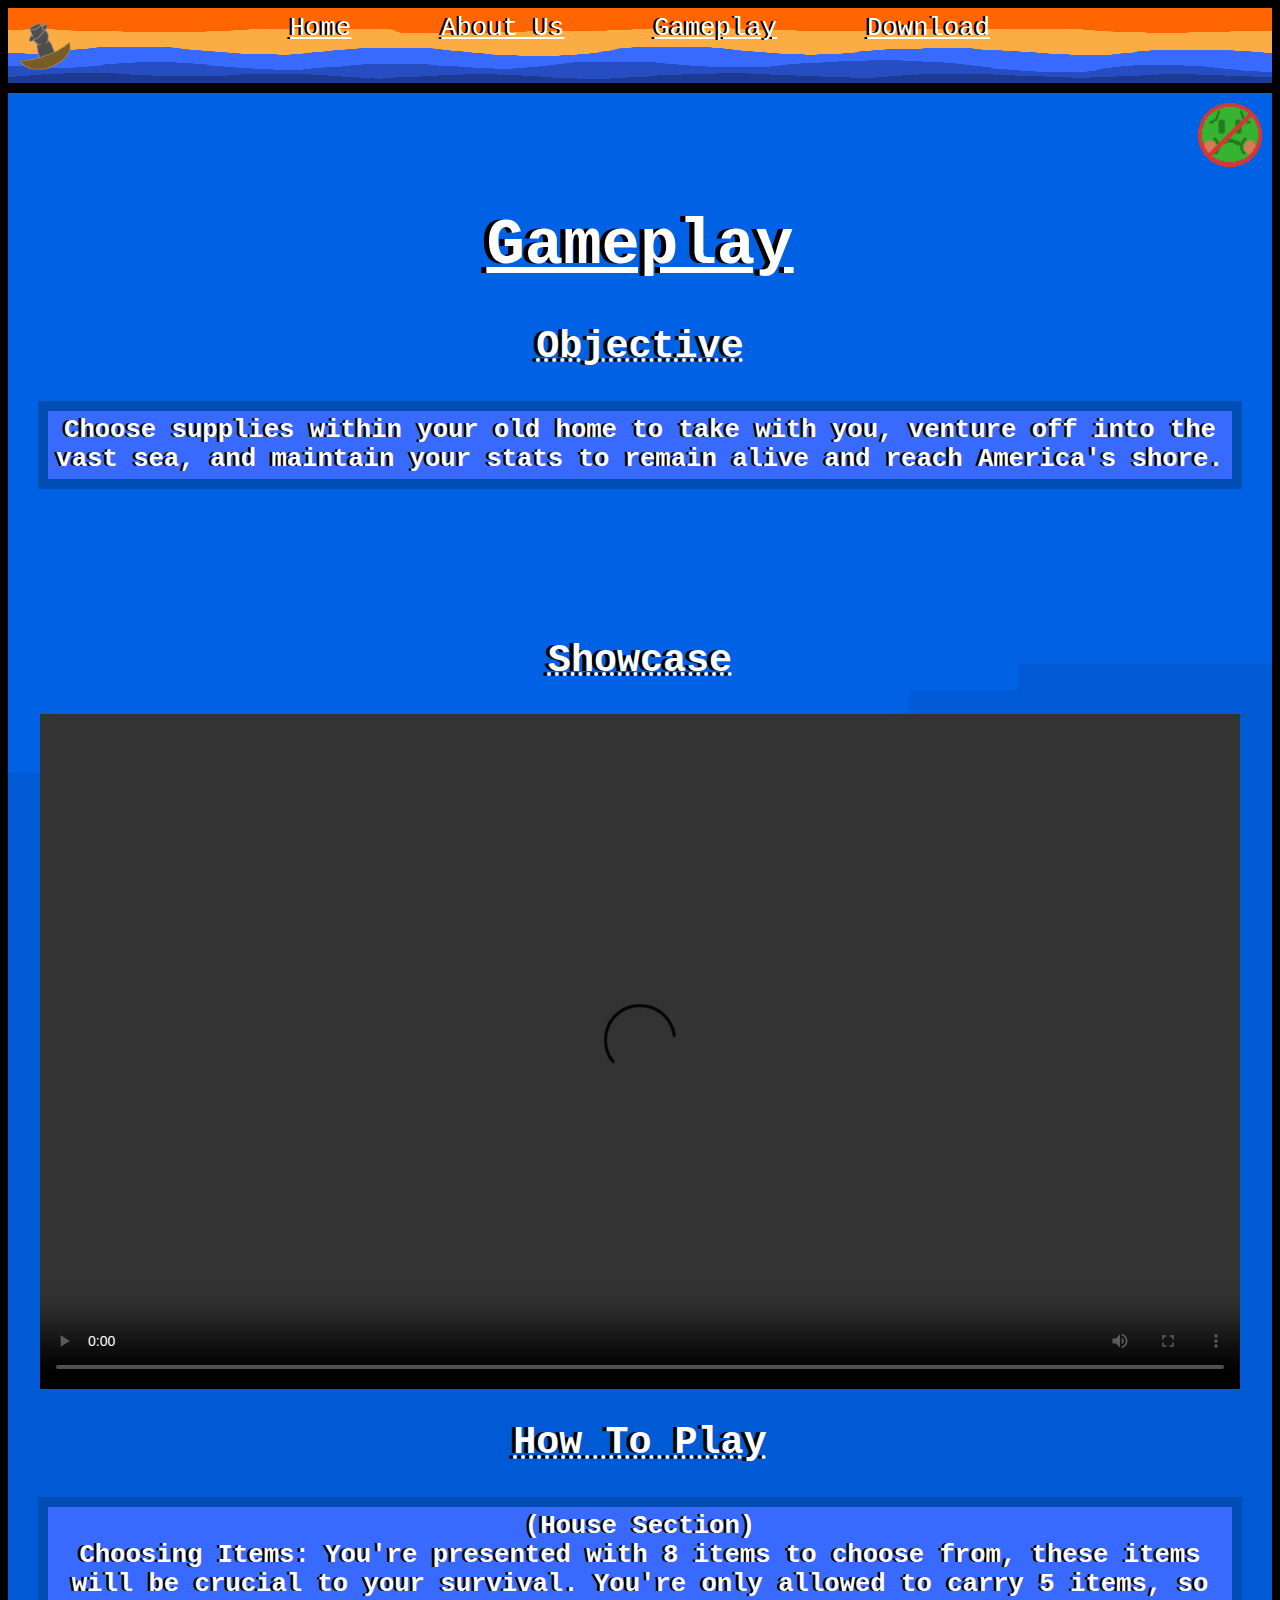
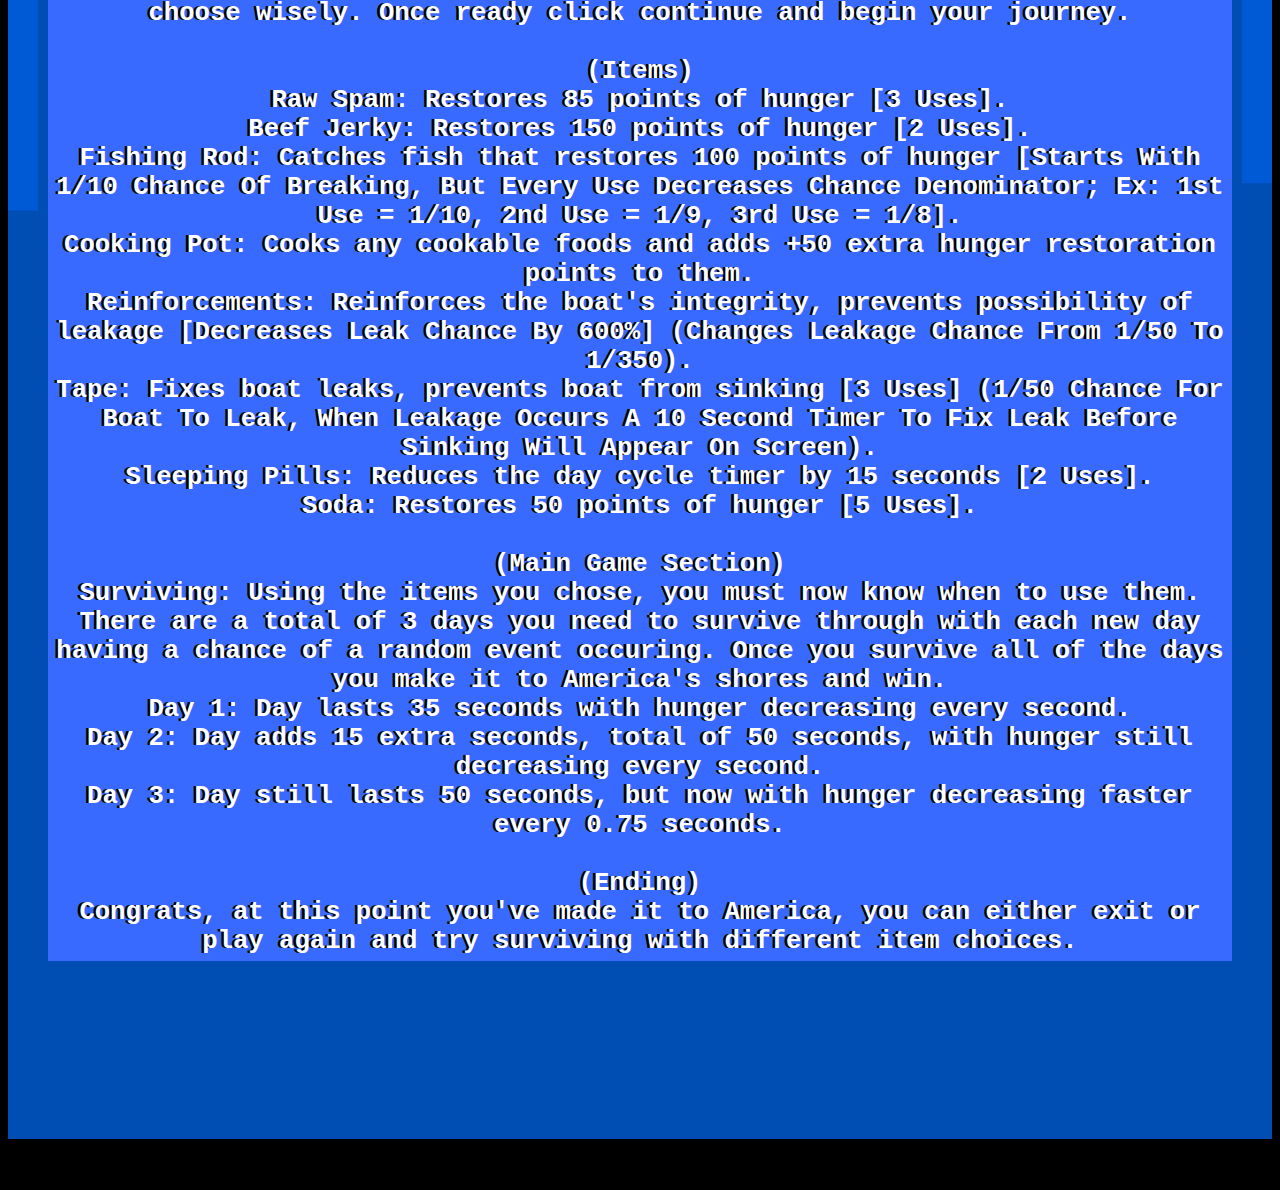
==== Gameplay Page.html @ c07916f5 "Update Gameplay Page.html" ====
<!DOCTYPE html>
<html>
    <head>
        <link rel="stylesheet" href="Css Stylesheet.css">
        <script src="script.js"></script>
        <title>A Man From A Different Land - Gameplay Page</title>
        <meta name="viewport" content="width=device-width, initial-scale=1.0">
    </head>

    <img id="icon" src="imgs&vids\navManGif.gif" onclick="changeEasterEgg()">
    <img id="stillIcon" src="imgs&vids\navManImg.png">
    <img id="easterEgg" src="imgs&vids\easterEggGif.gif" onclick="changeEasterEgg()">
    
    <nav id="container">
        <a href="index.html">Home</a>
        <a href="About Us Page.html">About Us</a>
        <a href="Gameplay Page.html">Gameplay</a>
        <a href="Download Page.html">Download</a>
    </nav>

    <img id="toggleMovement" src="imgs&vids\nauseaIcon.png" onclick="movingImgsChange()" alt="If Backgrounds Are Causing Any Nausea, Click Here">

    <body>
        <h1>Gameplay</h1>

        <h2>Objective</h2>
        <h3>Choose supplies within your old home to take with you, venture off into the vast sea, and maintain your stats to remain alive and reach America's shore.</h3>
        
        <h2>Showcase</h2>
        <div class="vid">
            <video width="1200" height="675" controls>
                <source src="Showcase.mp4" type="video/mp4">
            </video>
        </div>

        <h2>How To Play</h2>
        
        <h3>(House Section) <br>
            Choosing Items: You're presented with 8 items to choose from, these items will be crucial to your survival. You're only allowed to carry 5 items, so choose wisely. Once ready click continue and begin your journey. <br>
            <br>
            (Items) <br>
            Raw Spam: Restores 85 points of hunger [3 Uses]. <br>
            Beef Jerky: Restores 150 points of hunger [2 Uses]. <br>
            Fishing Rod: Catches fish that restores 100 points of hunger [Starts With 1/10 Chance Of Breaking, But Every Use Decreases Chance Denominator; Ex: 1st Use = 1/10, 2nd Use = 1/9, 3rd Use = 1/8]. <br>
            Cooking Pot: Cooks any cookable foods and adds +50 extra hunger restoration points to them. <br>
            Reinforcements: Reinforces the boat's integrity, prevents possibility of leakage [Decreases Leak Chance By 600%] (Changes Leakage Chance From 1/50 To 1/350). <br>
            Tape: Fixes boat leaks, prevents boat from sinking [3 Uses] (1/50 Chance For Boat To Leak, When Leakage Occurs A 10 Second Timer To Fix Leak Before Sinking Will Appear On Screen). <br>
            Sleeping Pills: Reduces the day cycle timer by 15 seconds [2 Uses]. <br>
            Soda: Restores 50 points of hunger [5 Uses]. <br>
            <br>
            (Main Game Section) <br>
            Surviving: Using the items you chose, you must now know when to use them. There are a total of 3 days you need to survive through with each new day having a chance of a random event occuring. Once you survive all of the days you make it to America's shores and win. <br>
            Day 1: Day lasts 35 seconds with hunger decreasing every second. <br>
            Day 2: Day adds 15 extra seconds, total of 50 seconds, with hunger still decreasing every second. <br>
            Day 3: Day still lasts 50 seconds, but now with hunger decreasing faster every 0.75 seconds. <br>
            <br>
            (Ending) <br>
            Congrats, at this point you've made it to America, you can either exit or play again and try surviving with different item choices.
        </h3>

        <br>
    </body>

</html>
---- Css Stylesheet.css ----
html{
    background-color: black;
}

#icon{
    display: block;
    width: 55px;
    height: auto;
    position: absolute;
    margin-top: 10px;
    margin-left: 10px;
    animation: iconMove 3s ease-in-out 0s infinite alternate forwards;
}

#stillIcon{
    display: none;
    width: 55px;
    height: auto;
    position: absolute;
    margin-top: 10px;
    margin-left: 10px;
}

#easterEgg{
    display: none;
    width: 85px;
    height: auto;
    position: absolute;
    margin-top: 10px;
    margin-left: 10px;
    animation: eggMove 3s ease-in-out 0s infinite alternate forwards;
}

@keyframes iconMove{
    0%{
        transform: translateX(0);
    }

    100%{
        transform: translateX(15vmax);
    }
}

@keyframes eggMove{
    0%{
        transform: translateY(0);
    }

    100%{
        transform: translateY(-5px);
    }
}

#container{
    display: flex;
    gap: 90px;
    justify-content: center;
    background-image: url("imgs&vids/navBackgroundGif.gif");
    background-size: 100% 75px;
    width: 100%;
    height: 75px;
    font-family:'Lucida Console', monospace, sans-serif;
    text-shadow: -0.2vw 0px black;
    font-size: 2vw;
    text-align: center;
    border-bottom: 10px black solid;
}

nav > a{
    color: white;
    padding-top: 0.5vw;
}

nav > a:hover{
    background-color: white;
    text-shadow: none;
    color: black;
    font-size: larger;
}

body{
    background-image: url("imgs&vids/webBackgroundGif.gif");
    background-size: cover;
    min-height: 100vh;
    background-repeat: no-repeat;
}

h1, h2, h3{
    text-align: center;
    font-family:'Lucida Console', monospace, sans-serif;
    color: white;
}

h1{
    text-shadow: -0.4vw 0px black;
    font-size: max(5vw, 100%);
    text-decoration: underline;
}

h2{
    text-shadow: -0.3vw 0px black;
    font-size: max(3vw, 100%);
    text-decoration: underline dotted;
}

h3{
    text-shadow: -0.2vw 0px black;
    font-size: max(2vw, 100%);
    border: 10px solid #004db4;
    margin: 10px 30px 150px 30px;
    background-color: #386aff;
    padding: 5px 5px 5px 5px;
}

#toggleMovement{
    display: flex;
    justify-self: end;
    color: white;
    font-size: 1vw;
    text-decoration: underline;
    margin: 10px;
    width: 5vw;
}

#homeElem > img{
    max-width: 75%;
    max-height: auto;
    border-left: 25px solid;
    border-right: 25px solid;
    display: block;
    margin: auto;
}

#aboutUsContainer{
    display: flex;
    flex-wrap: wrap;
    justify-content: center;
    flex: auto;
}

.content1{
    margin-left: 10px;
}

.content2{
    margin-left: 10px;
    margin-right: 10px;
}

.content3{
    margin-right: 10px;
}

.pic{
    width: 30vw;
    max-width: 510px;
    min-width: 310px;
    margin-left: 30px;
    height: auto;
    border: black 10px solid;
    font-family:'Lucida Console', monospace, sans-serif;
    color: white;
}

.txt{
    width: 30vw;
    max-width: 500px;
    min-width: 300px;
    height: auto;
    border-color: black;
    margin-top: 10px;
}

.vid{
    display: flex;
    justify-content: center;
}

#download{
    width: 70vw;
    max-width: fit-content;
    display: flex;
    justify-self: center;
    margin-left: auto;
    margin-right: auto;
    border: black 20px solid;
    border-radius: 5pc;
    background-color: #386aff;
}
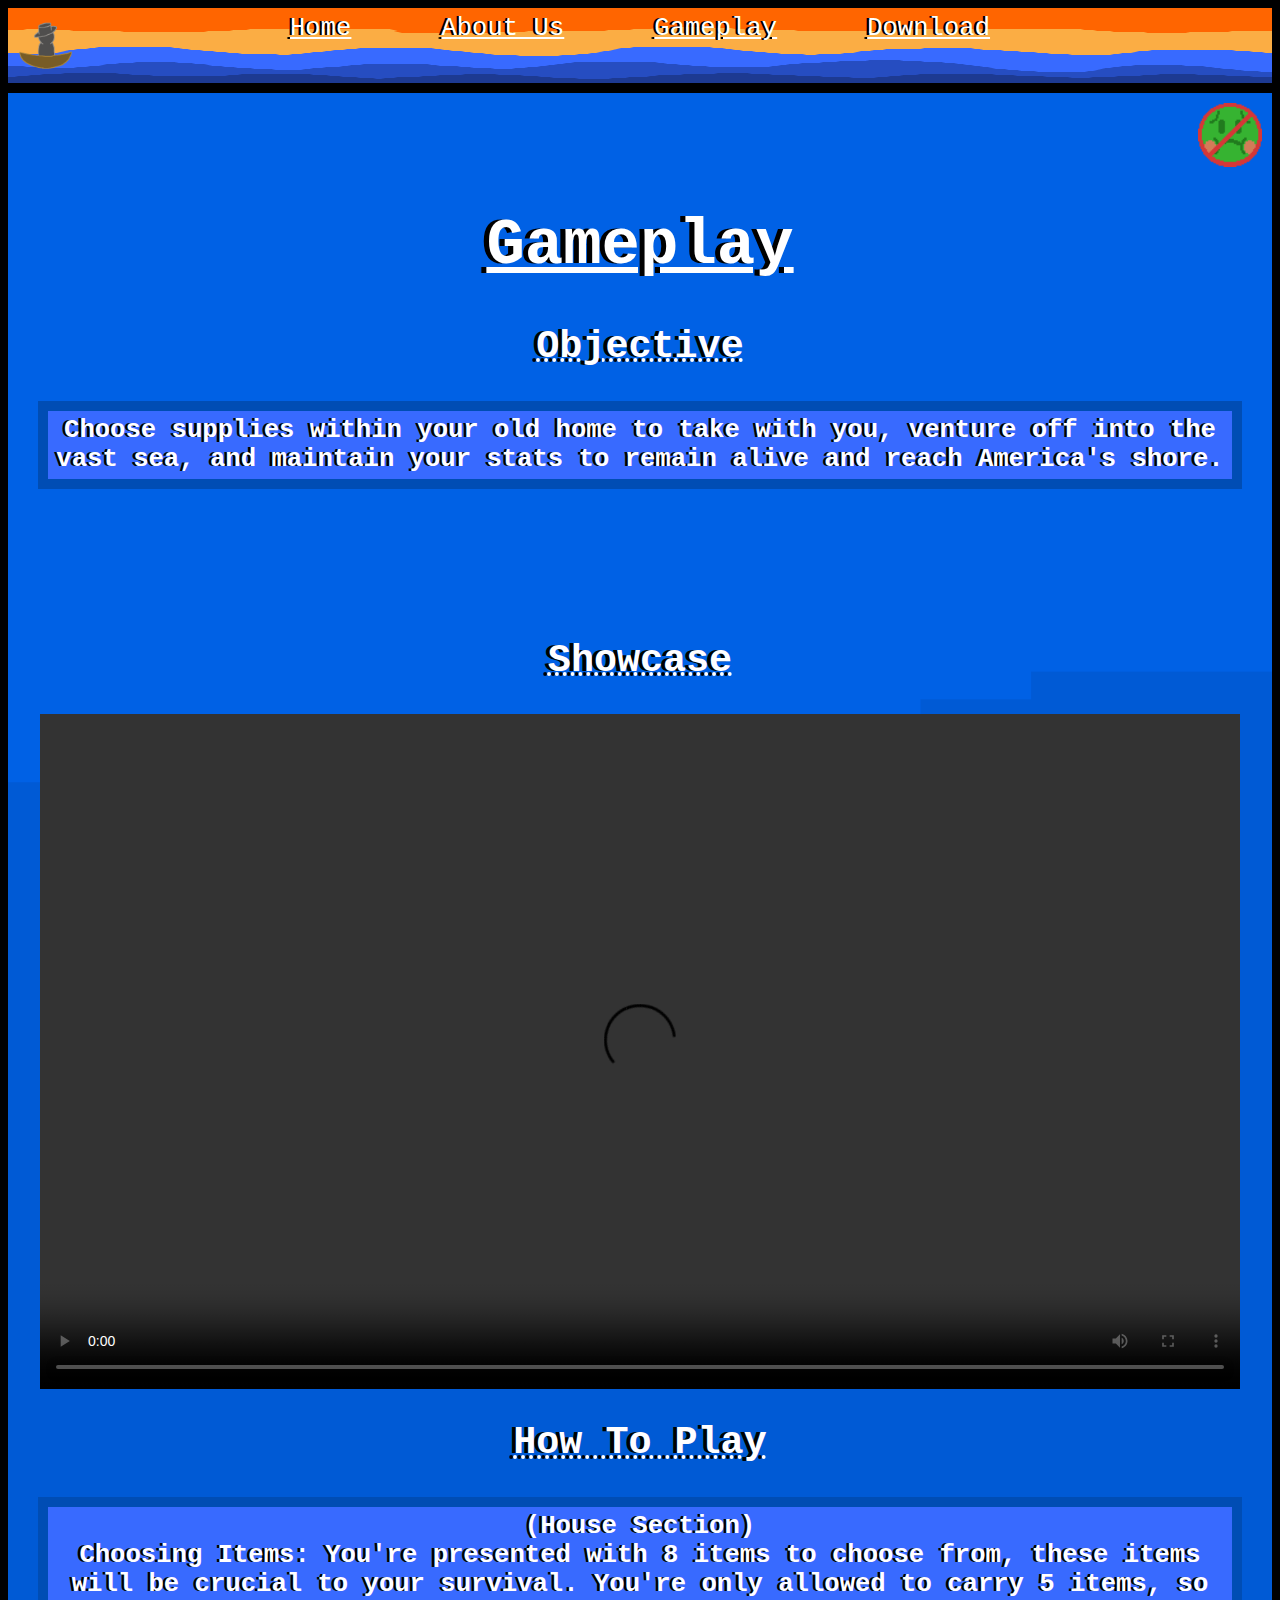
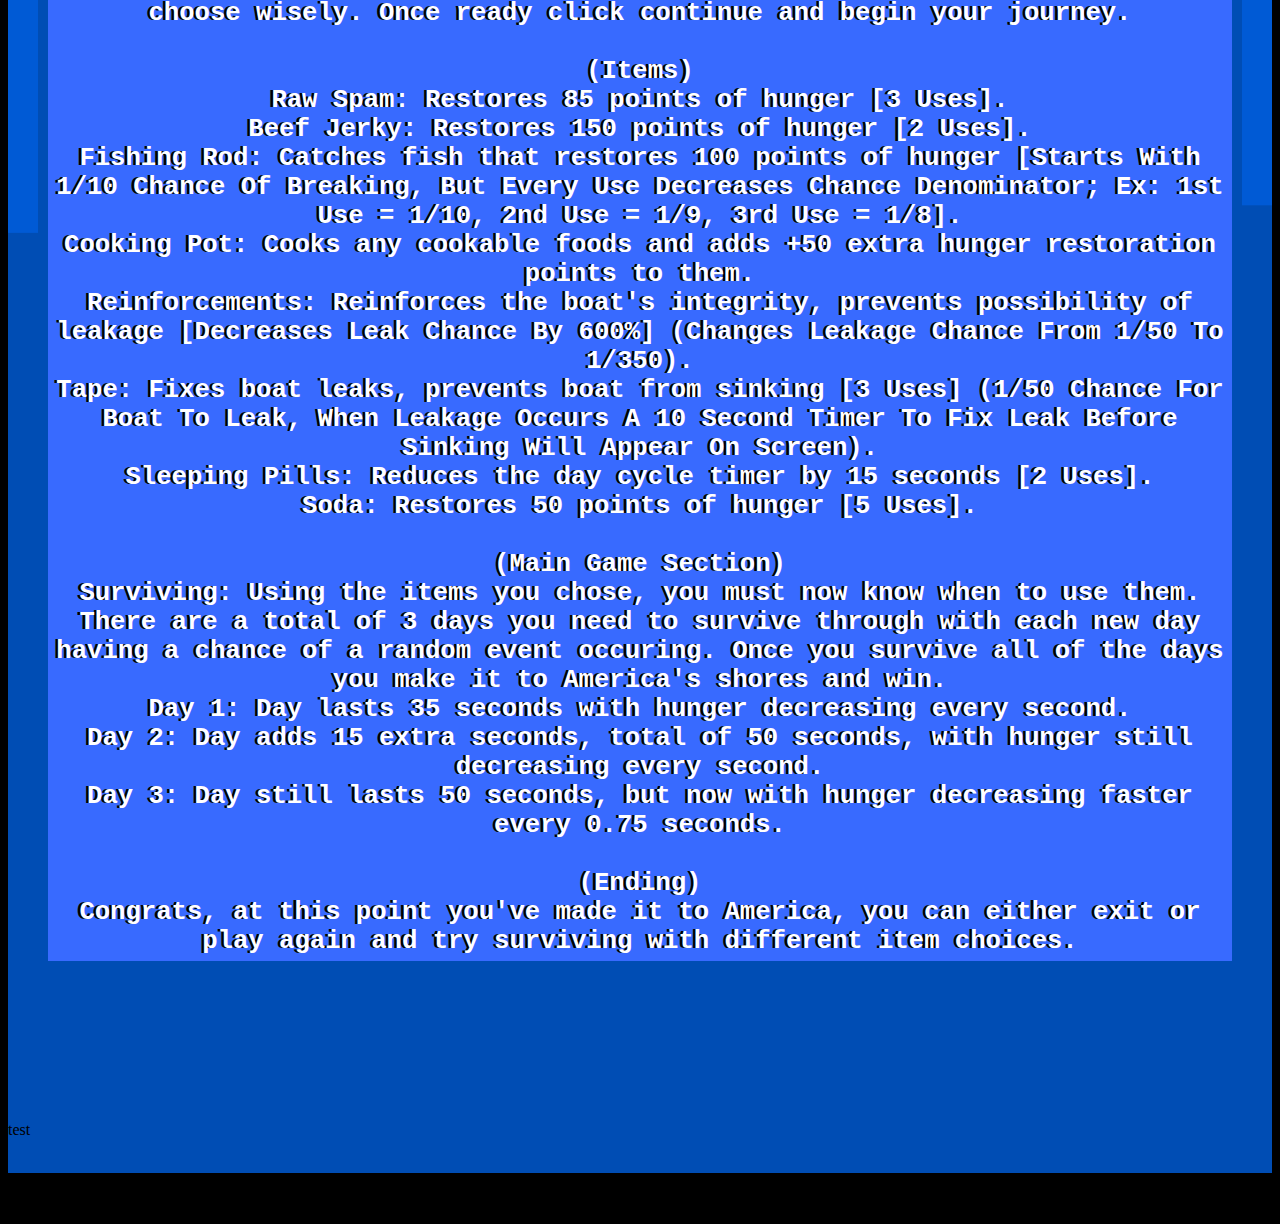
==== commit 963084a2: "Update Gameplay Page.html" ====
--- a/Gameplay Page.html
+++ b/Gameplay Page.html
@@ -57,7 +57,7 @@
             (Ending) <br>
             Congrats, at this point you've made it to America, you can either exit or play again and try surviving with different item choices.
         </h3>
-
+        <p>test</p>
         <br>
     </body>
 
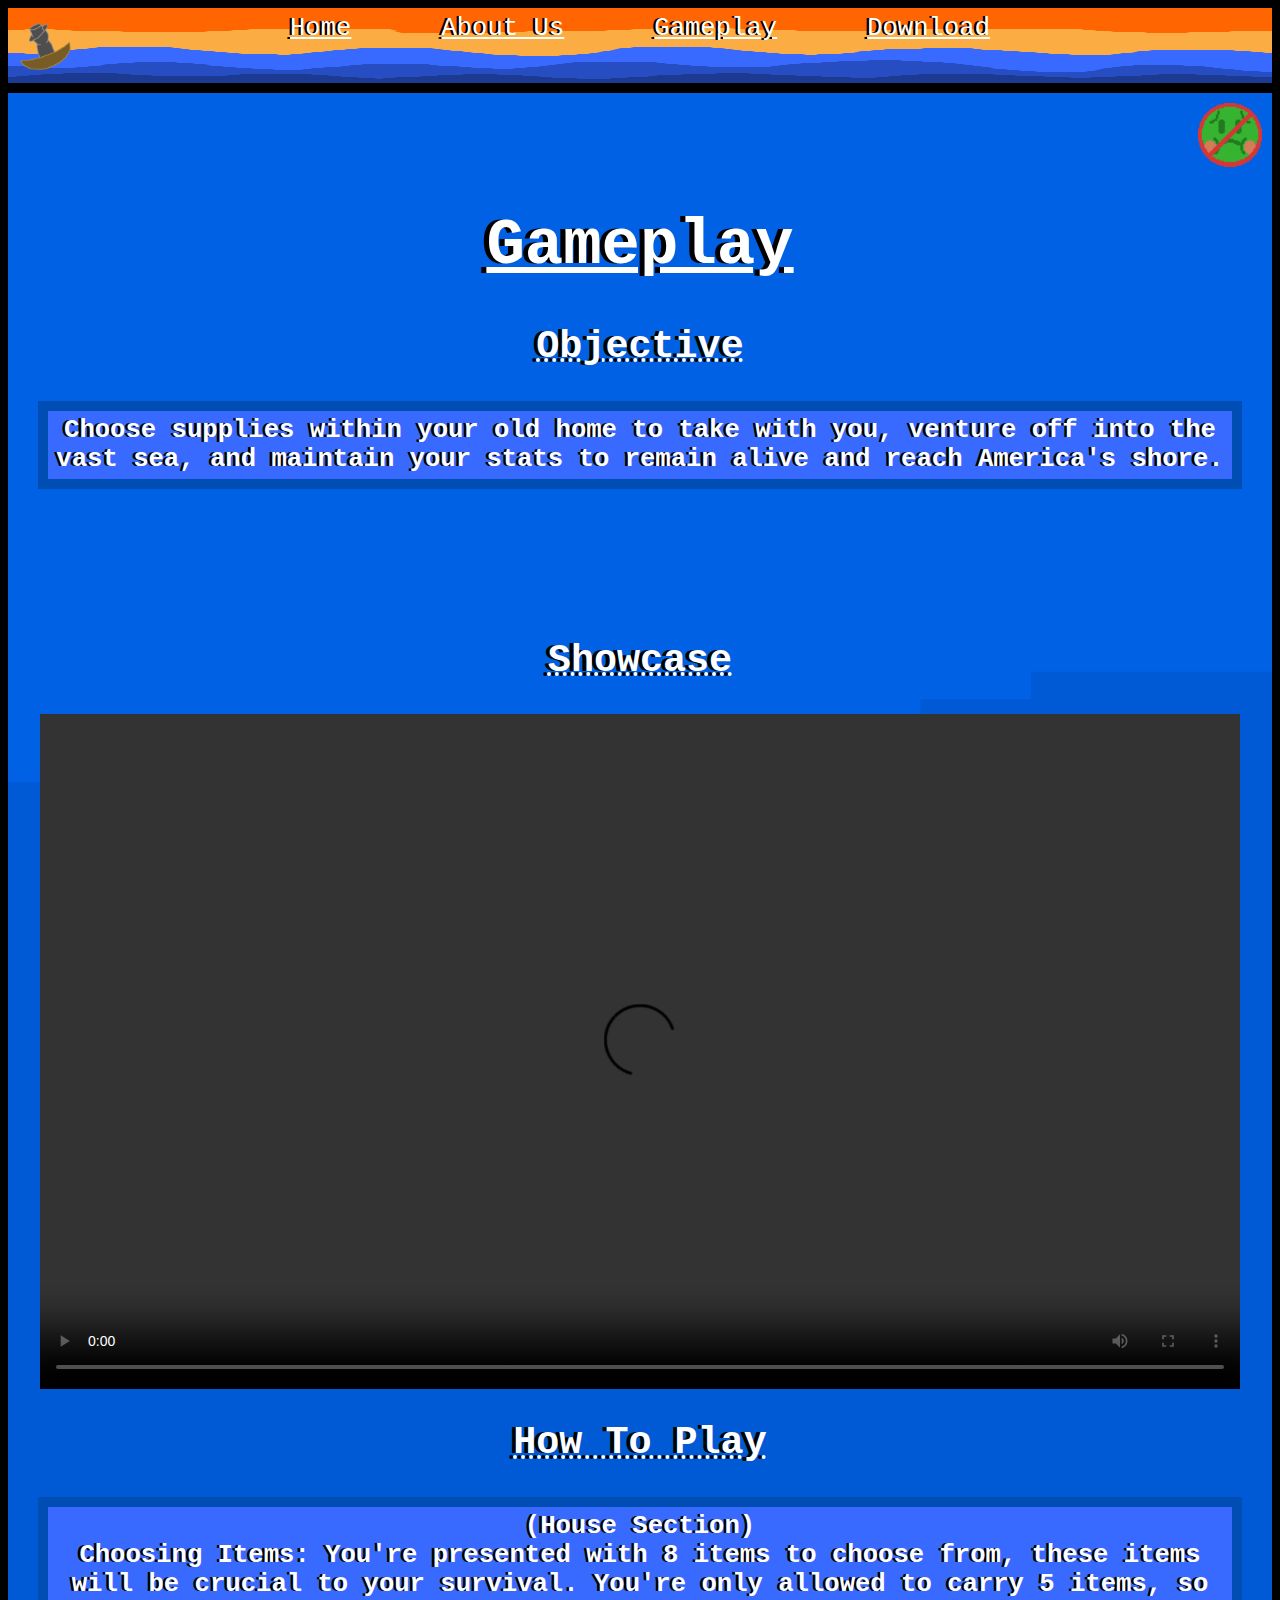
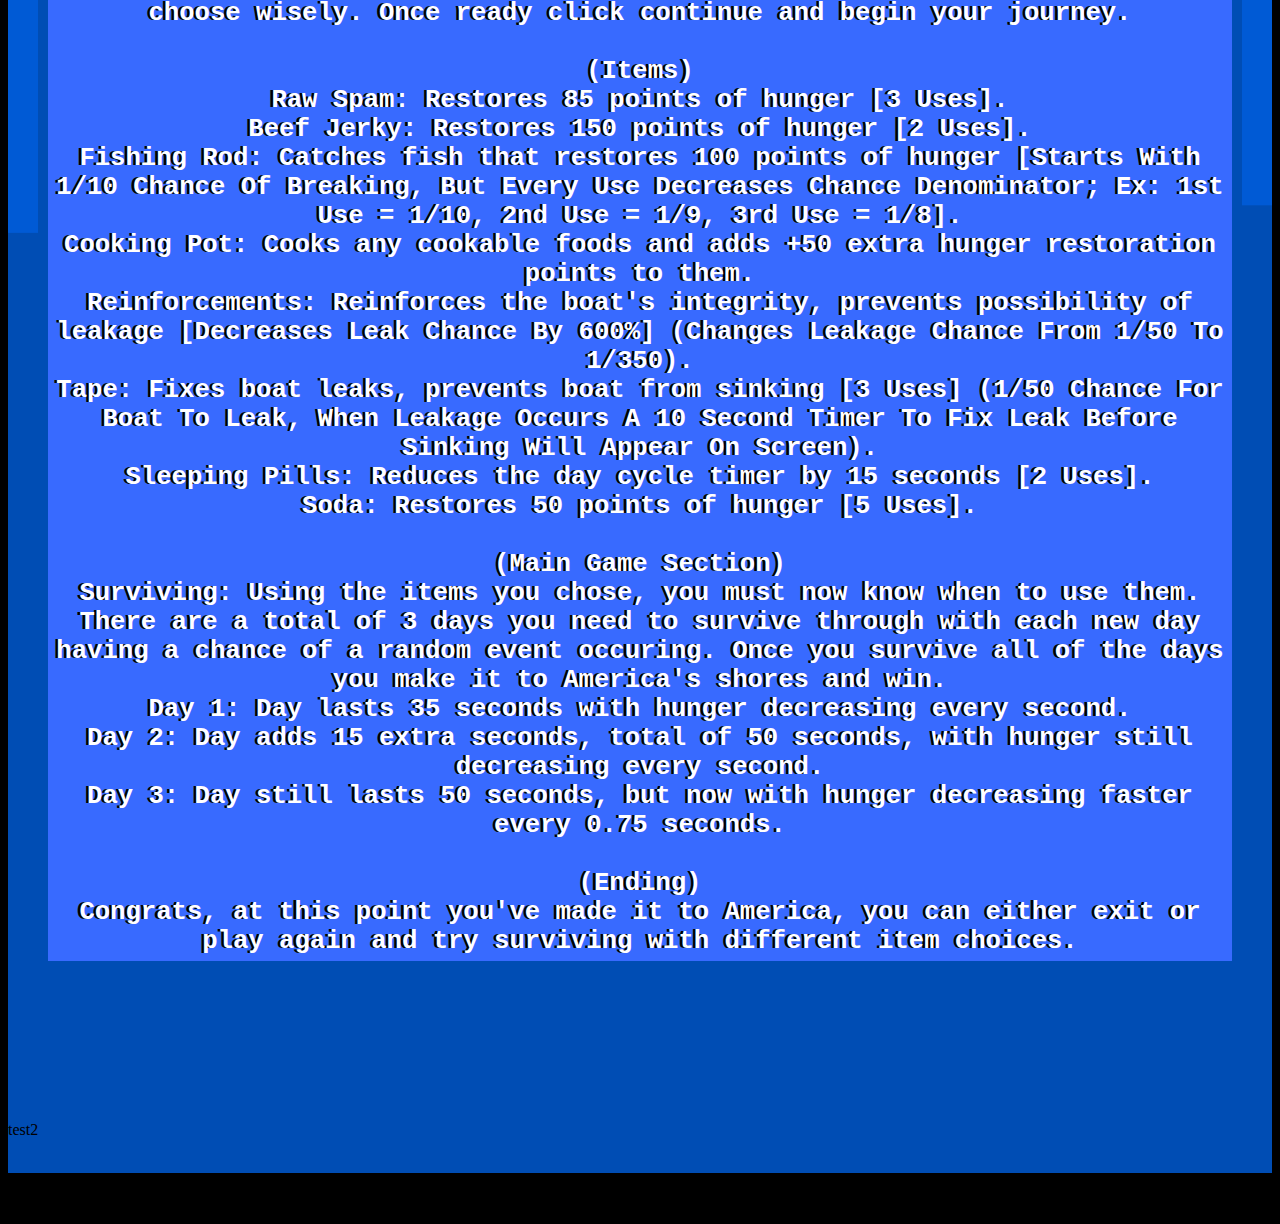
==== commit 4a1bba6d: "Update Gameplay Page.html" ====
--- a/Gameplay Page.html
+++ b/Gameplay Page.html
@@ -29,7 +29,7 @@
         <h2>Showcase</h2>
         <div class="vid">
             <video width="1200" height="675" controls>
-                <source src="Showcase.mp4" type="video/mp4">
+                <source src="imgs&vids\showcase.mp4" type="video/mp4">
             </video>
         </div>
 
@@ -57,7 +57,7 @@
             (Ending) <br>
             Congrats, at this point you've made it to America, you can either exit or play again and try surviving with different item choices.
         </h3>
-        <p>test</p>
+        <p>test2</p>
         <br>
     </body>
 
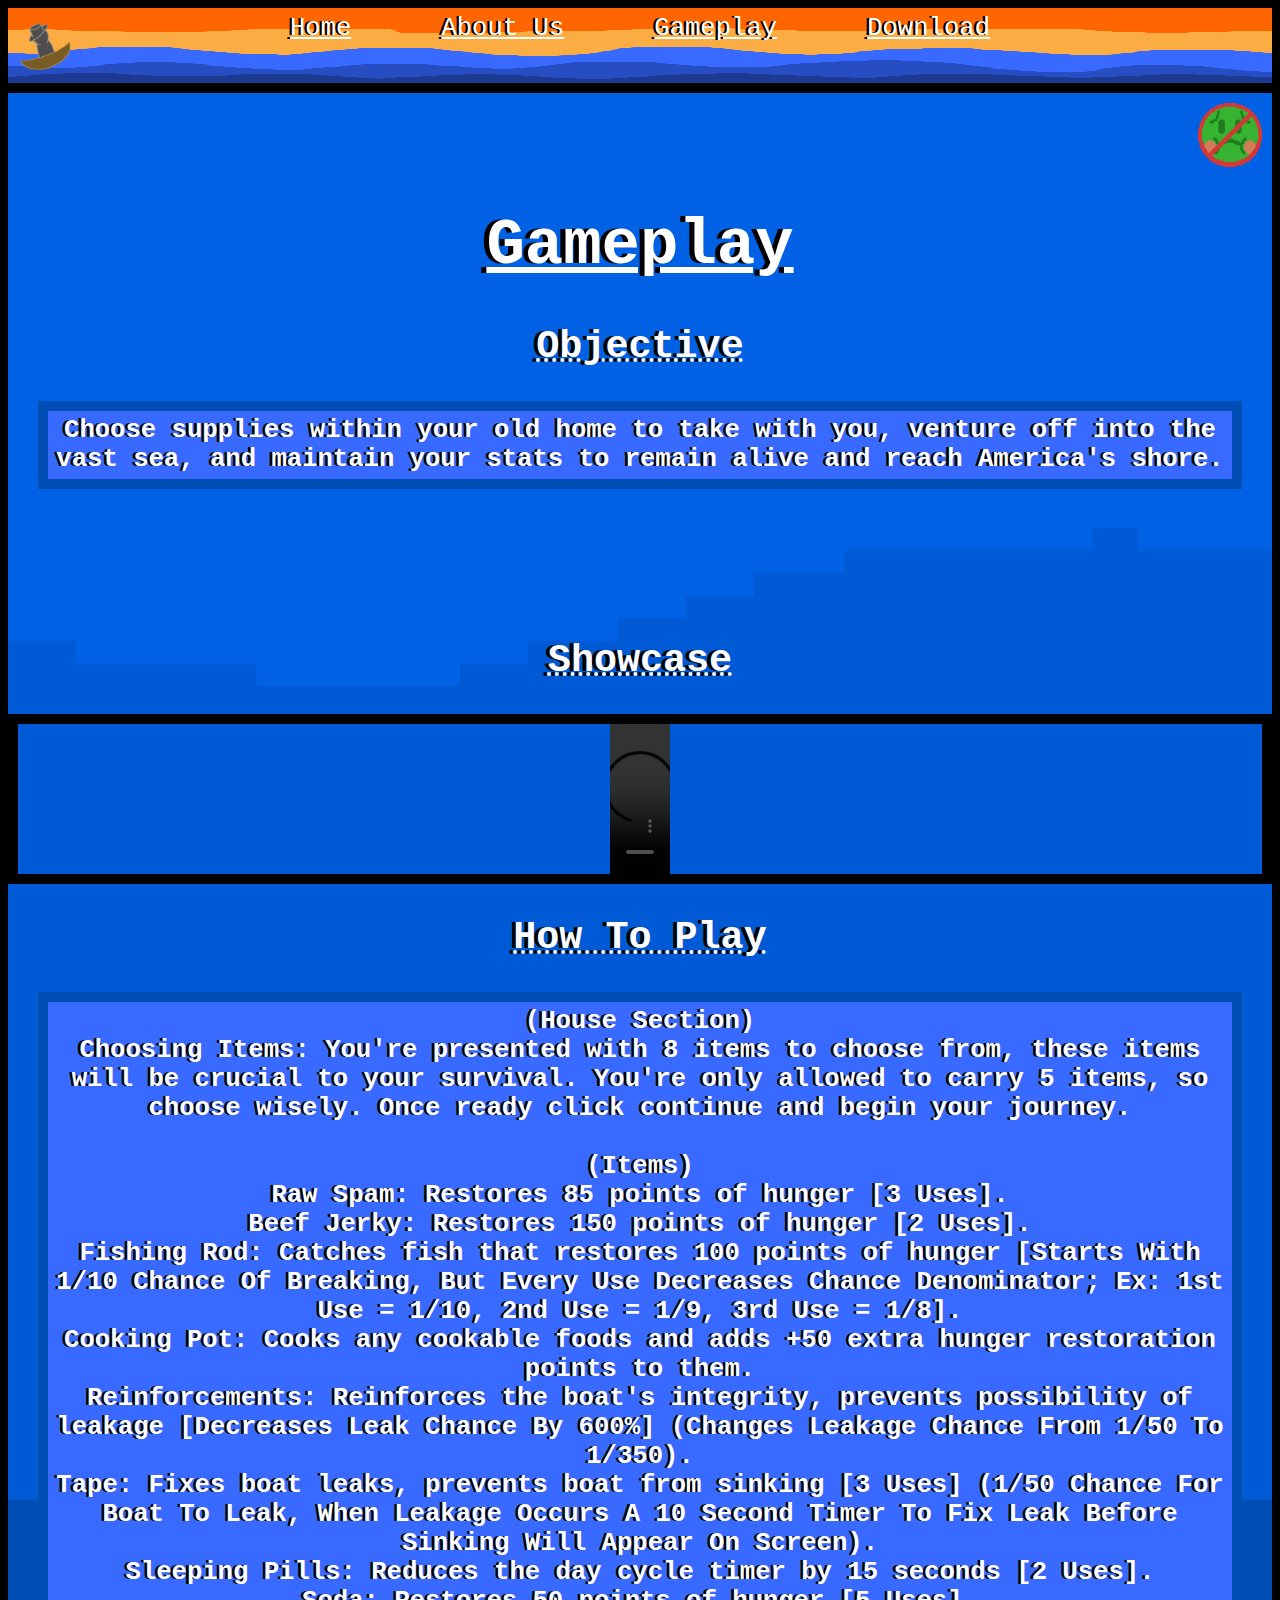
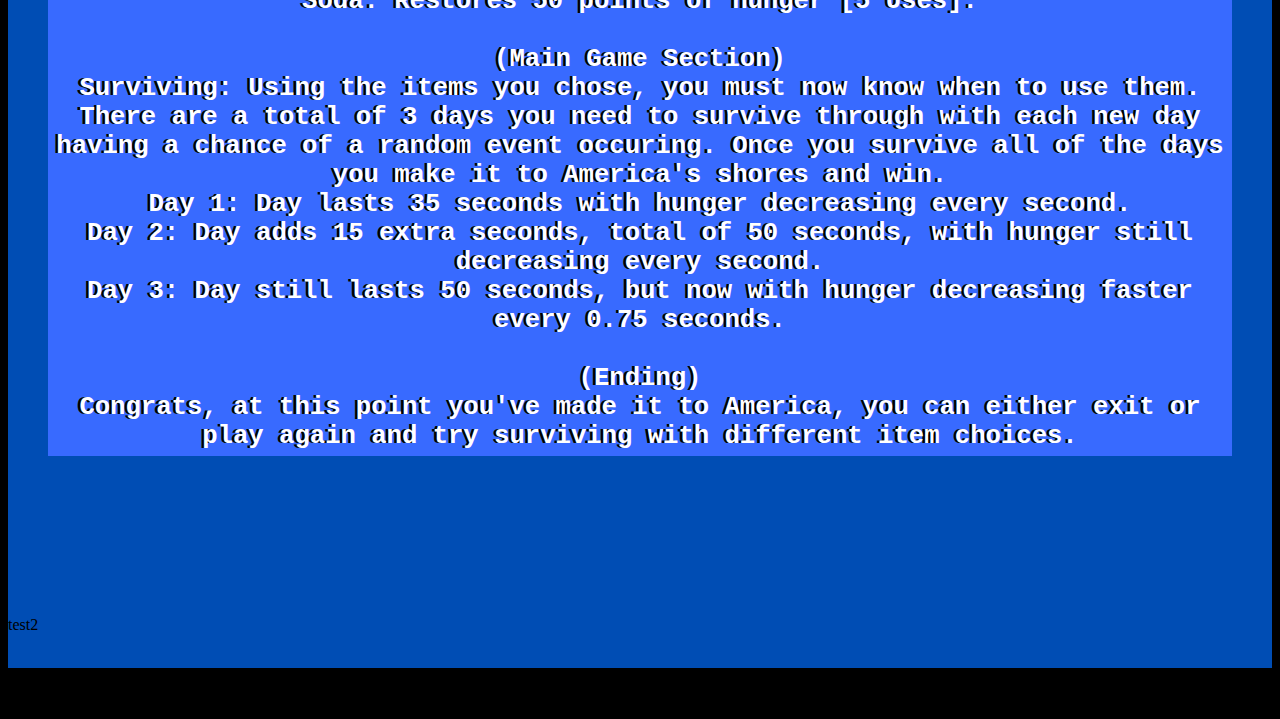
==== commit 00c2a25e: "Update Gameplay Page.html" ====
--- a/Gameplay Page.html
+++ b/Gameplay Page.html
@@ -28,7 +28,7 @@
         
         <h2>Showcase</h2>
         <div class="vid">
-            <video width="1200" height="675" controls>
+            <video width="60vw" controls>
                 <source src="imgs&vids\showcase.mp4" type="video/mp4">
             </video>
         </div>
--- a/Css Stylesheet.css
+++ b/Css Stylesheet.css
@@ -174,6 +174,7 @@
 .vid{
     display: flex;
     justify-content: center;
+    border: black 10px solid;
 }
 
 #download{
@@ -186,4 +187,4 @@
     border: black 20px solid;
     border-radius: 5pc;
     background-color: #386aff;
-}+}
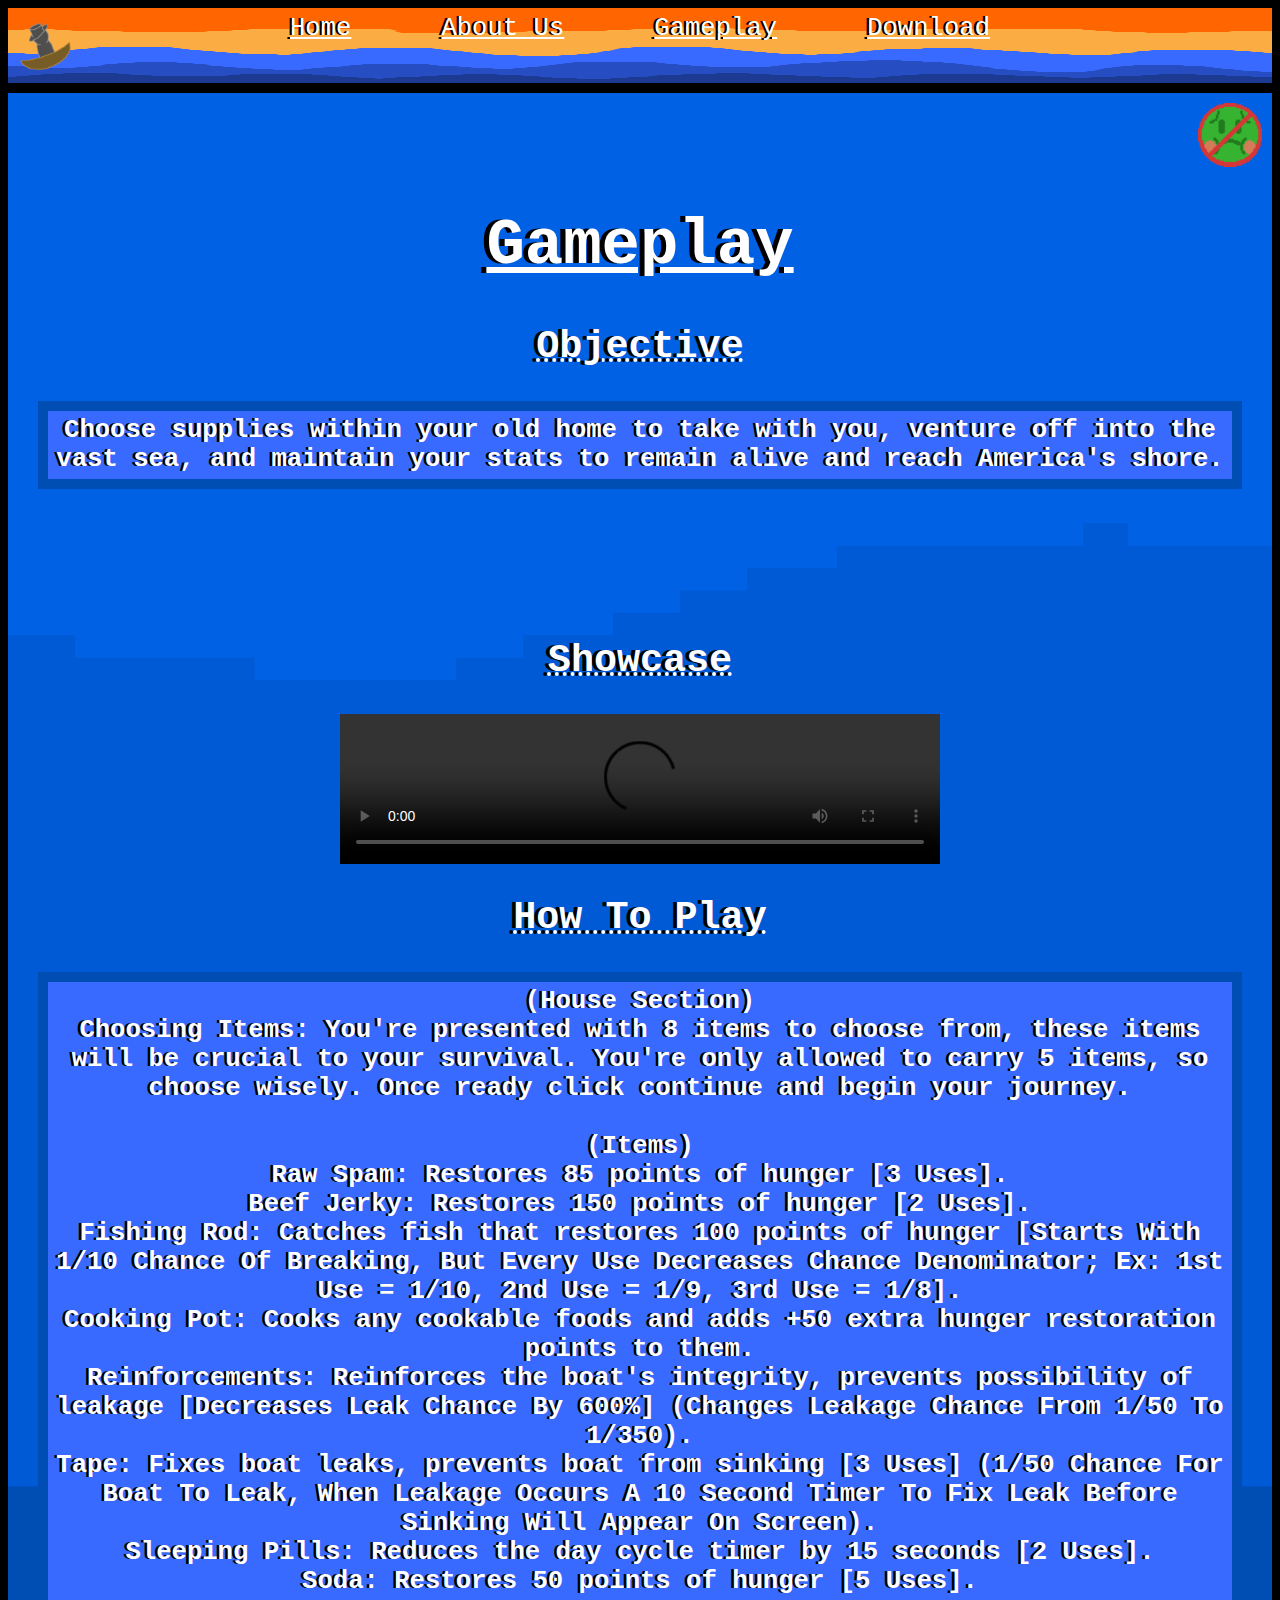
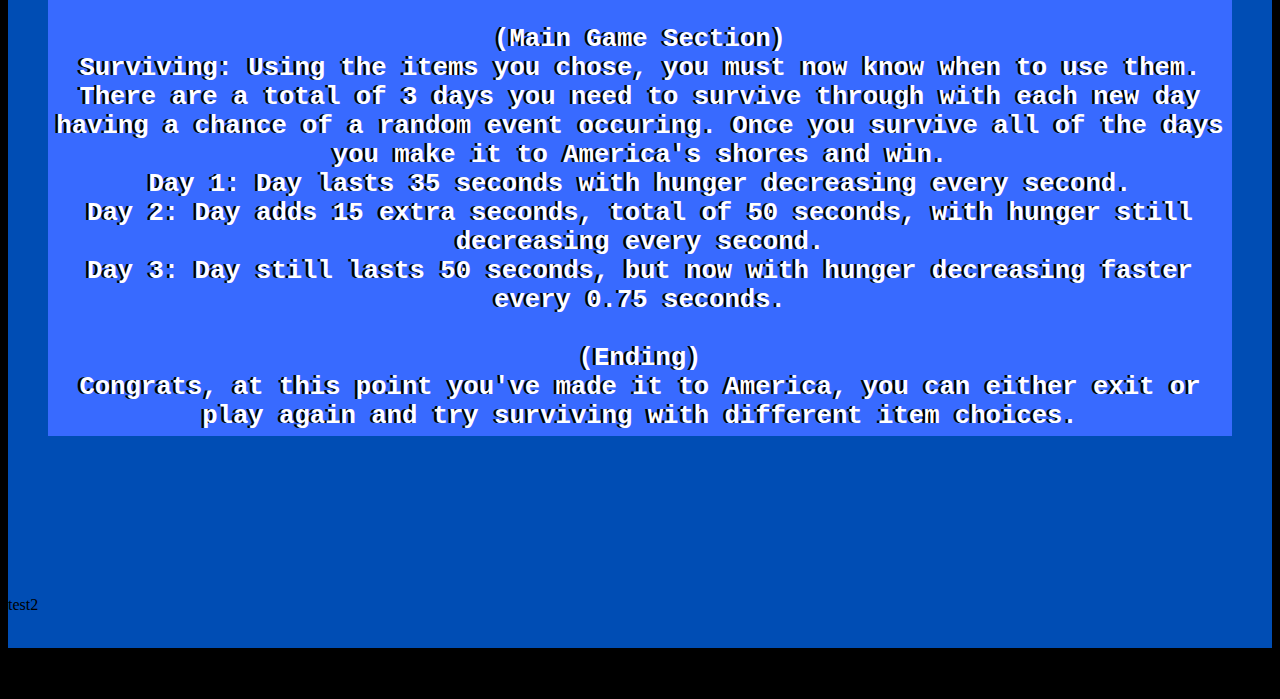
==== commit d837bba9: "Update Gameplay Page.html" ====
--- a/Gameplay Page.html
+++ b/Gameplay Page.html
@@ -28,7 +28,7 @@
         
         <h2>Showcase</h2>
         <div class="vid">
-            <video width="60vw" controls>
+            <video width="600vw" controls>
                 <source src="imgs&vids\showcase.mp4" type="video/mp4">
             </video>
         </div>
--- a/Css Stylesheet.css
+++ b/Css Stylesheet.css
@@ -174,7 +174,6 @@
 .vid{
     display: flex;
     justify-content: center;
-    border: black 10px solid;
 }
 
 #download{
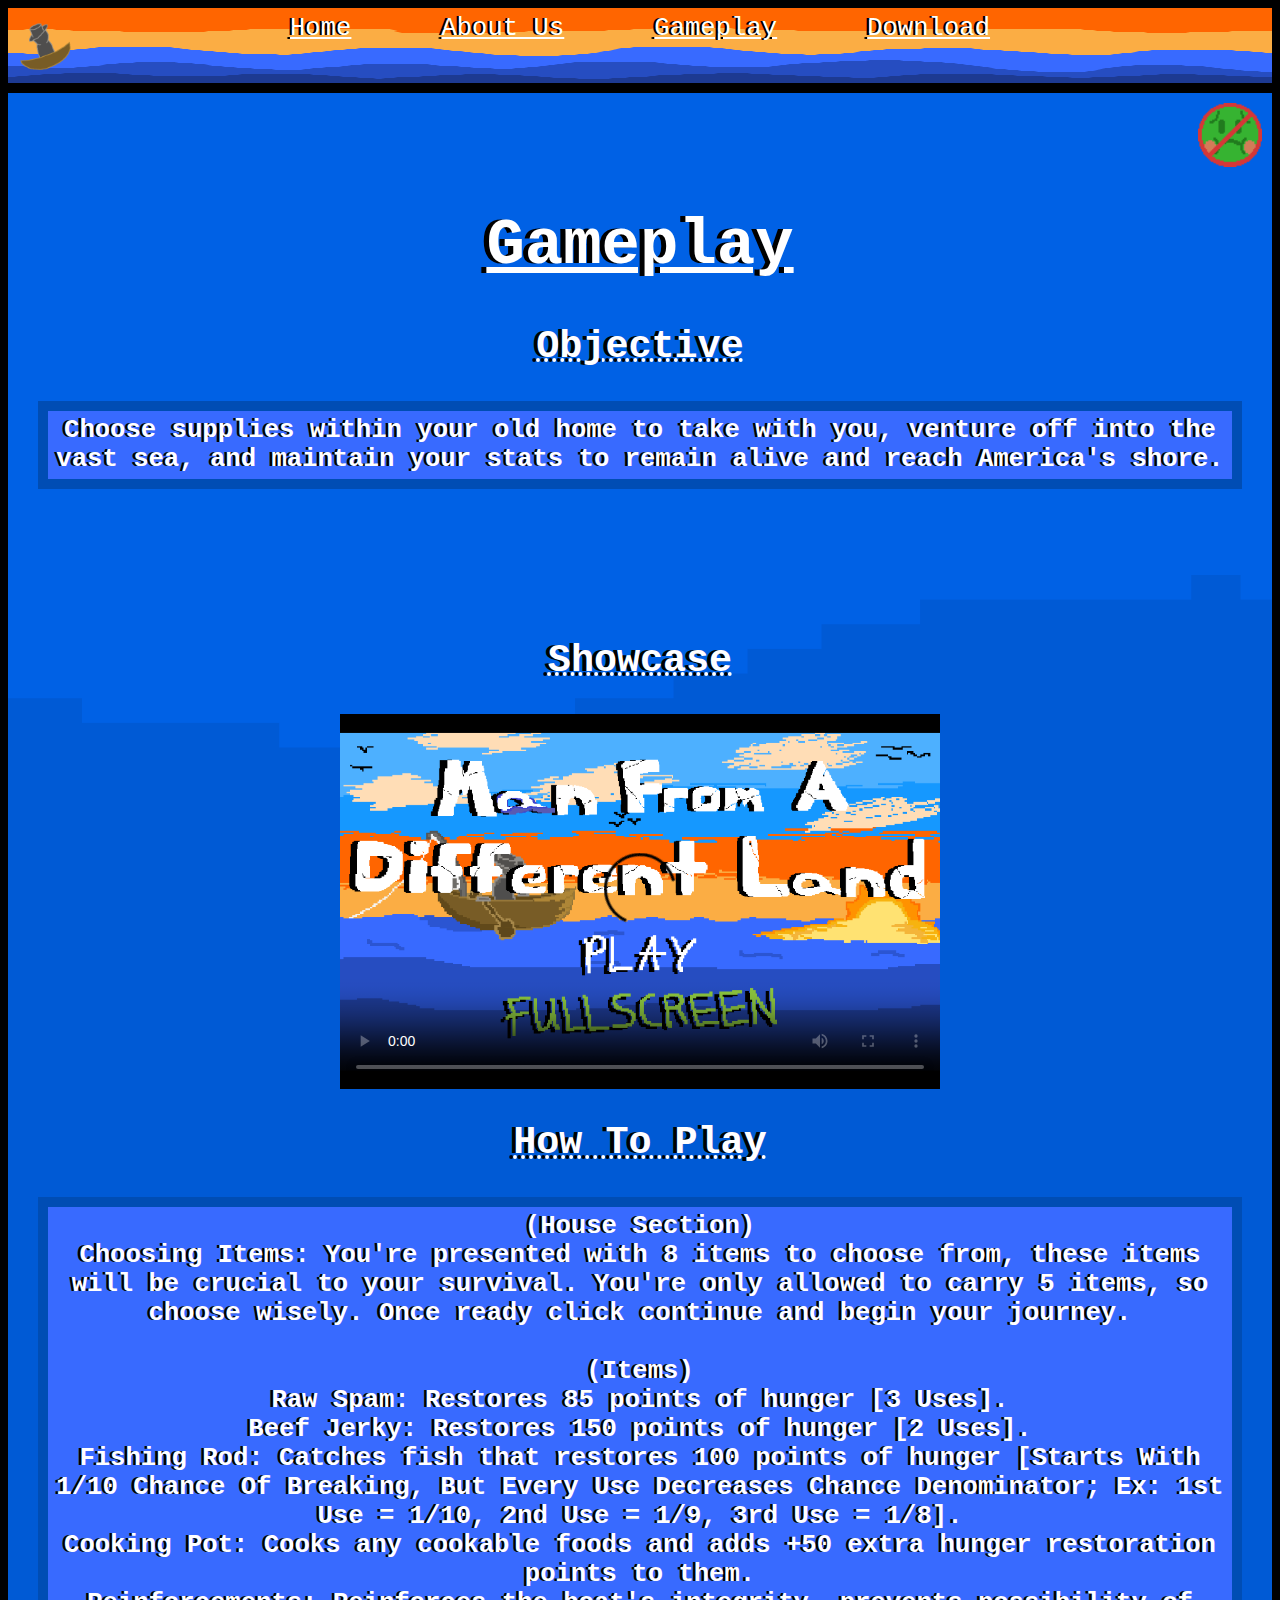
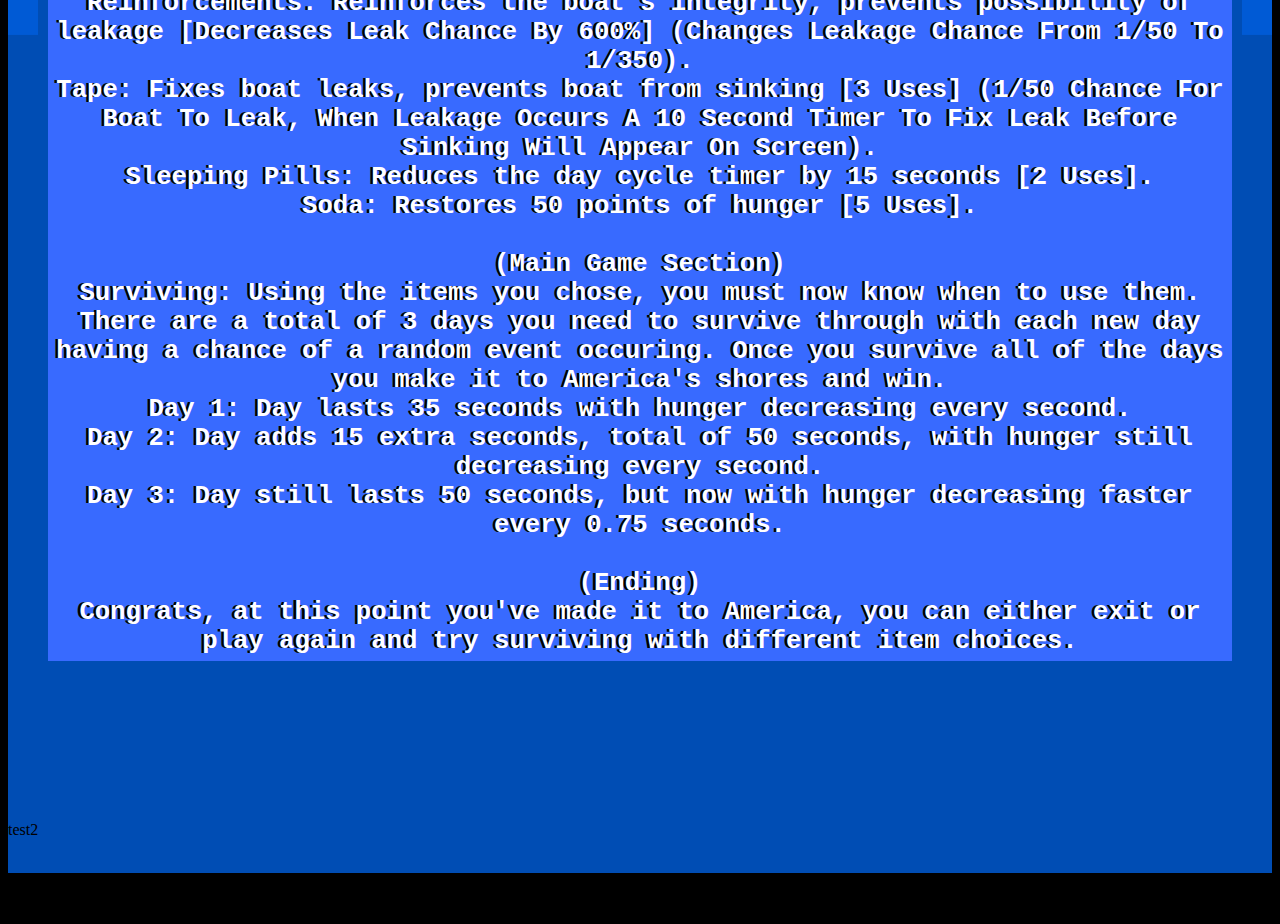
==== commit bbd0376f: "Update Gameplay Page.html" ====
--- a/Gameplay Page.html
+++ b/Gameplay Page.html
@@ -28,7 +28,7 @@
         
         <h2>Showcase</h2>
         <div class="vid">
-            <video width="600vw" controls>
+            <video width="600vw" controls poster="imgs&vids\titleScreen.png">
                 <source src="imgs&vids\showcase.mp4" type="video/mp4">
             </video>
         </div>
--- a/Css Stylesheet.css
+++ b/Css Stylesheet.css
@@ -174,6 +174,7 @@
 .vid{
     display: flex;
     justify-content: center;
+    border: none;
 }
 
 #download{
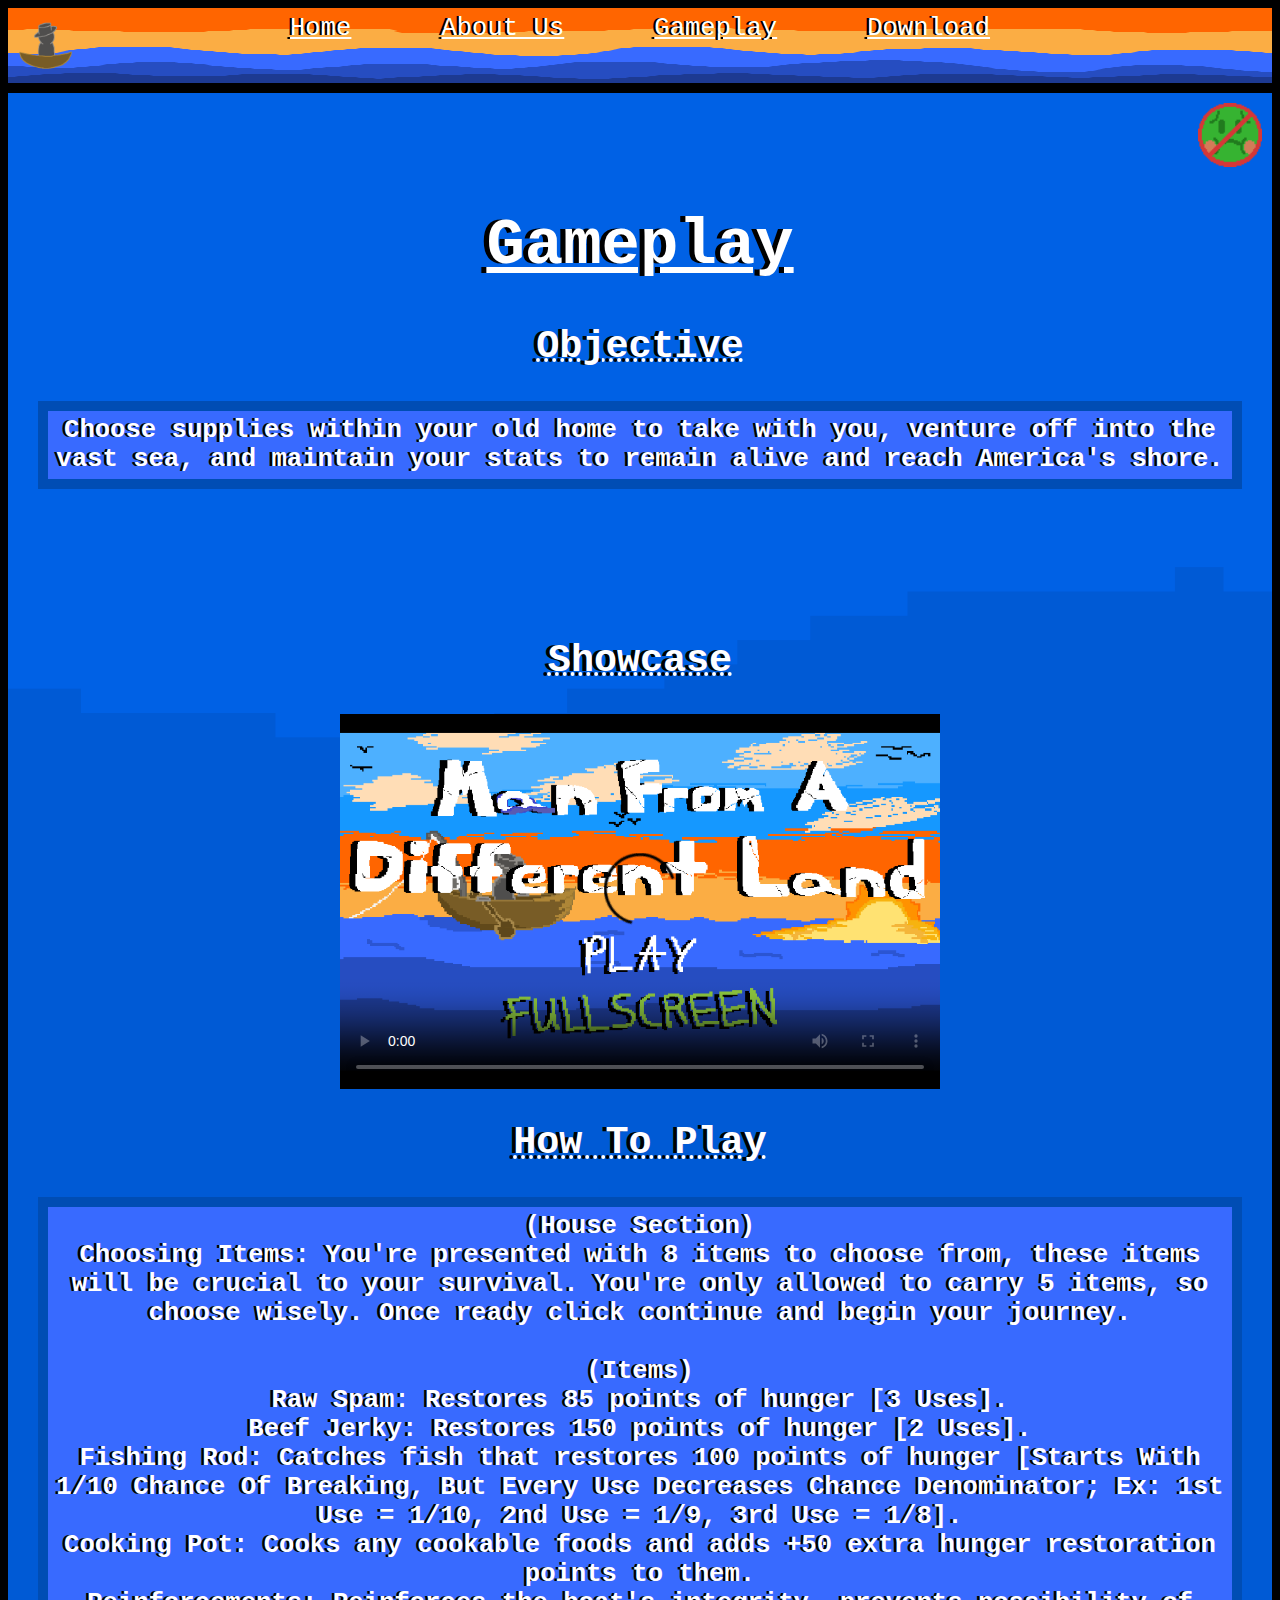
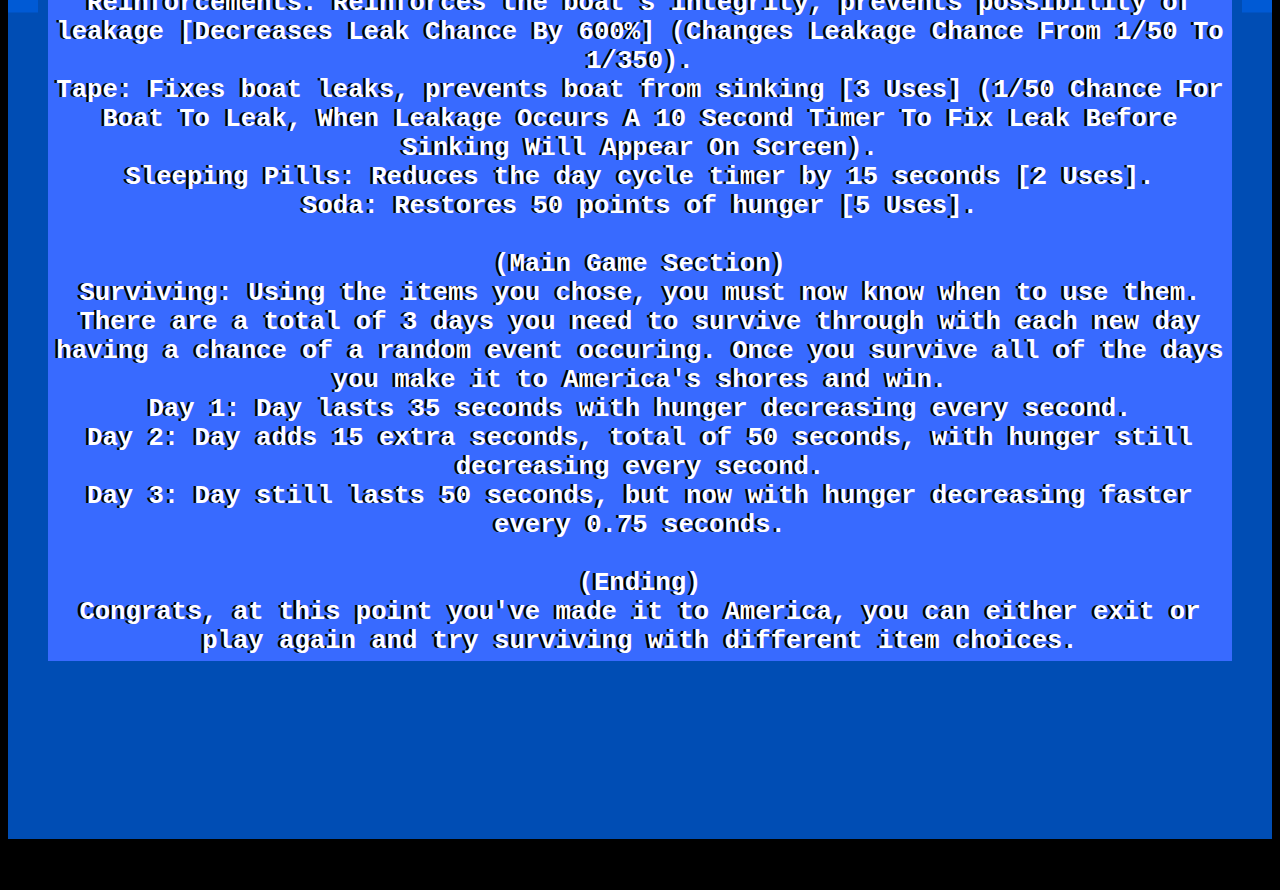
==== commit ffd91788: "Update Gameplay Page.html" ====
--- a/Gameplay Page.html
+++ b/Gameplay Page.html
@@ -57,7 +57,6 @@
             (Ending) <br>
             Congrats, at this point you've made it to America, you can either exit or play again and try surviving with different item choices.
         </h3>
-        <p>test2</p>
         <br>
     </body>
 
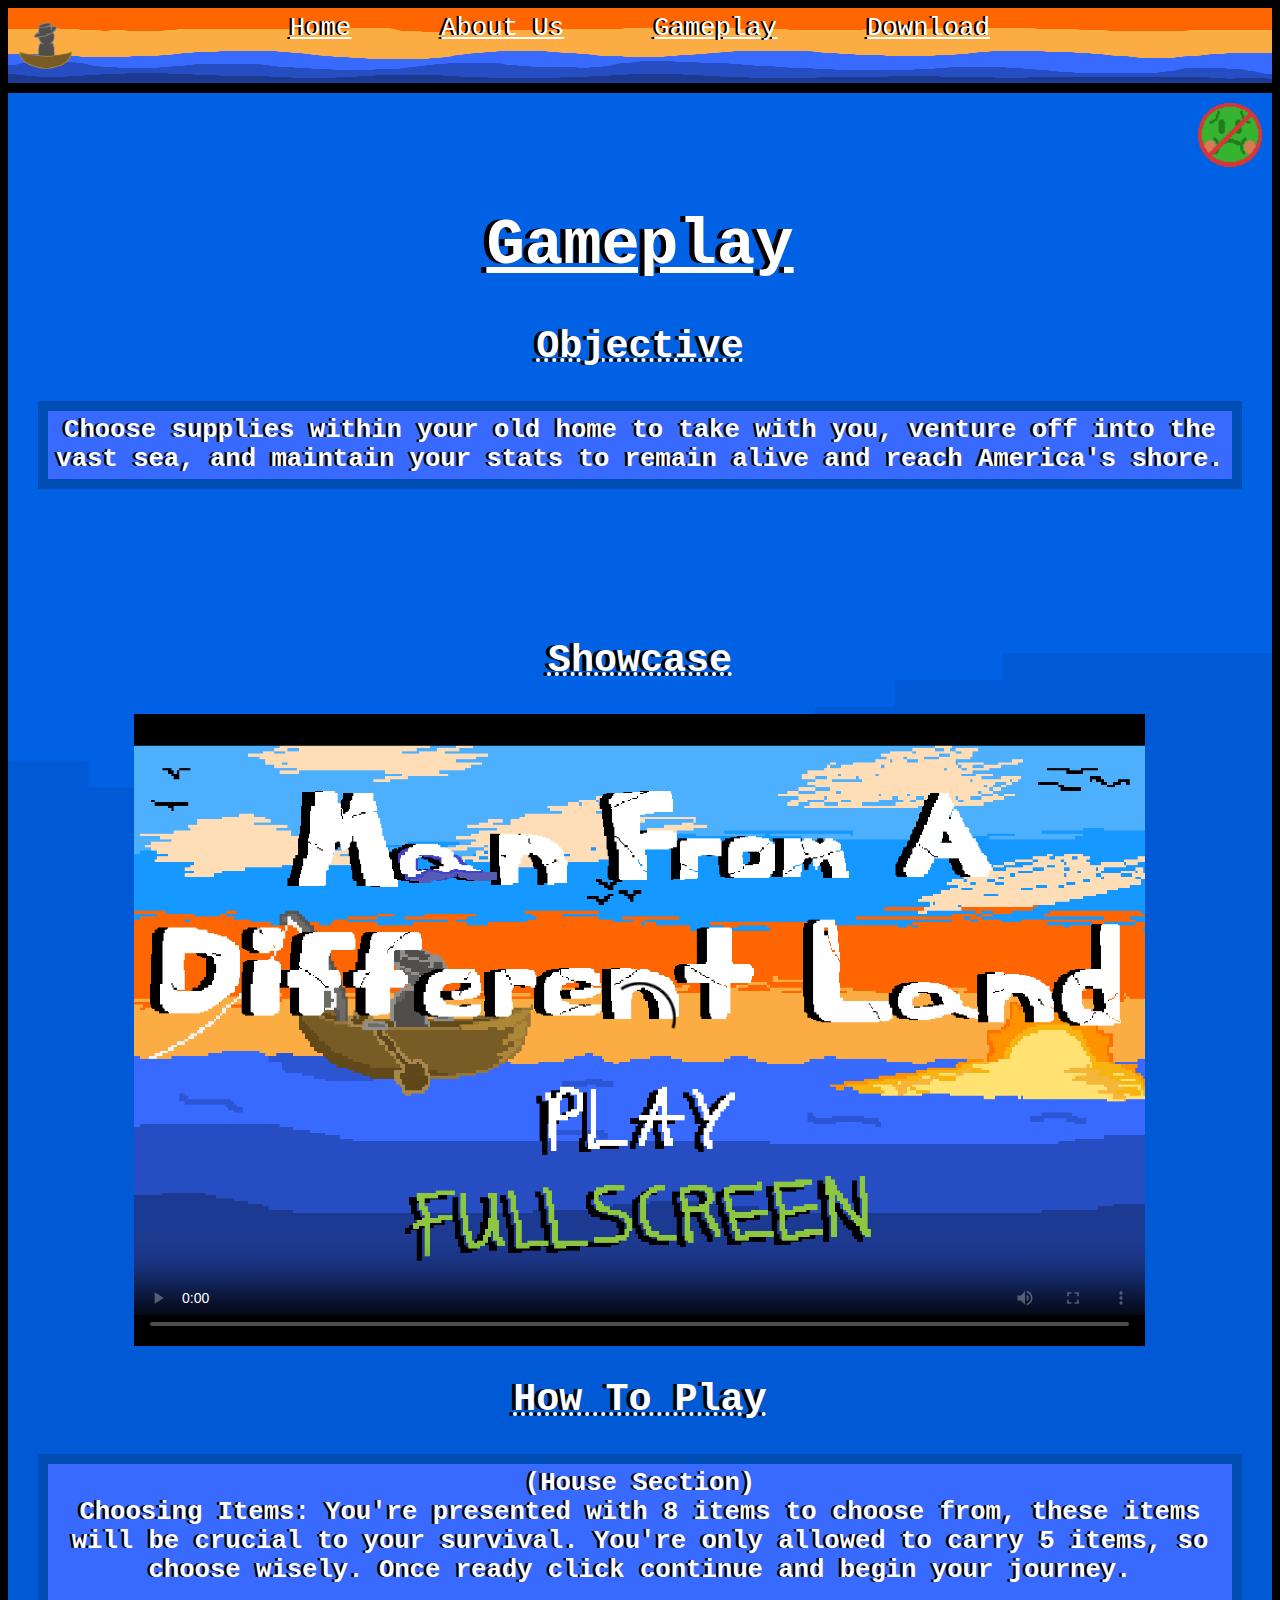
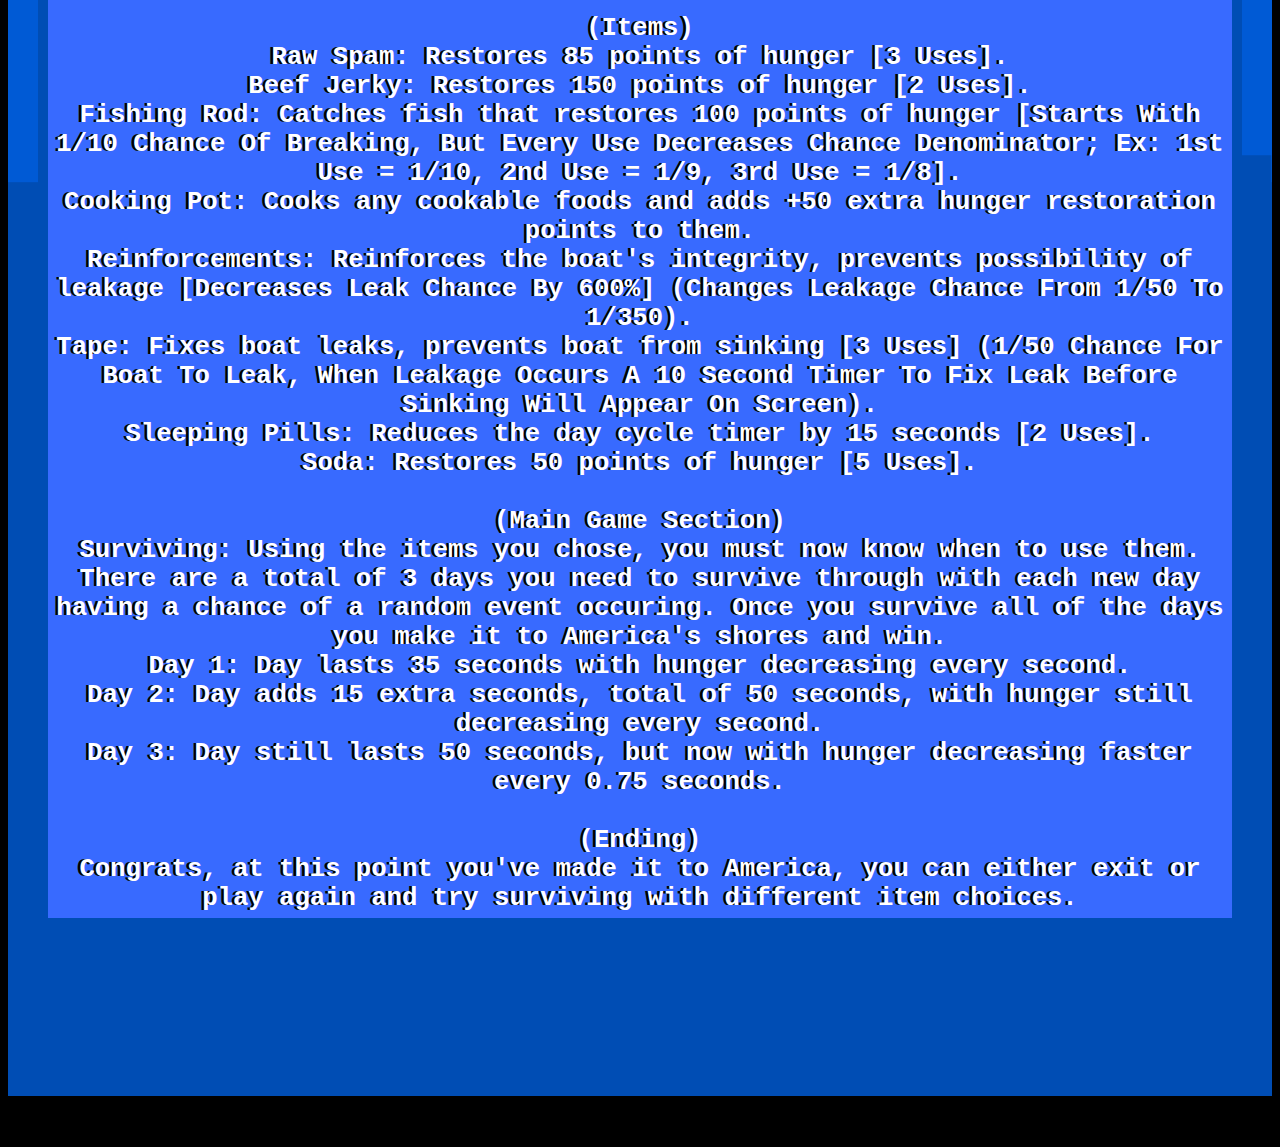
==== commit 5594e34a: "Update Gameplay Page.html" ====
--- a/Gameplay Page.html
+++ b/Gameplay Page.html
@@ -28,7 +28,7 @@
         
         <h2>Showcase</h2>
         <div class="vid">
-            <video width="600vw" controls poster="imgs&vids\titleScreen.png">
+            <video width="80%" controls poster="imgs&vids\titleScreen.png">
                 <source src="imgs&vids\showcase.mp4" type="video/mp4">
             </video>
         </div>
